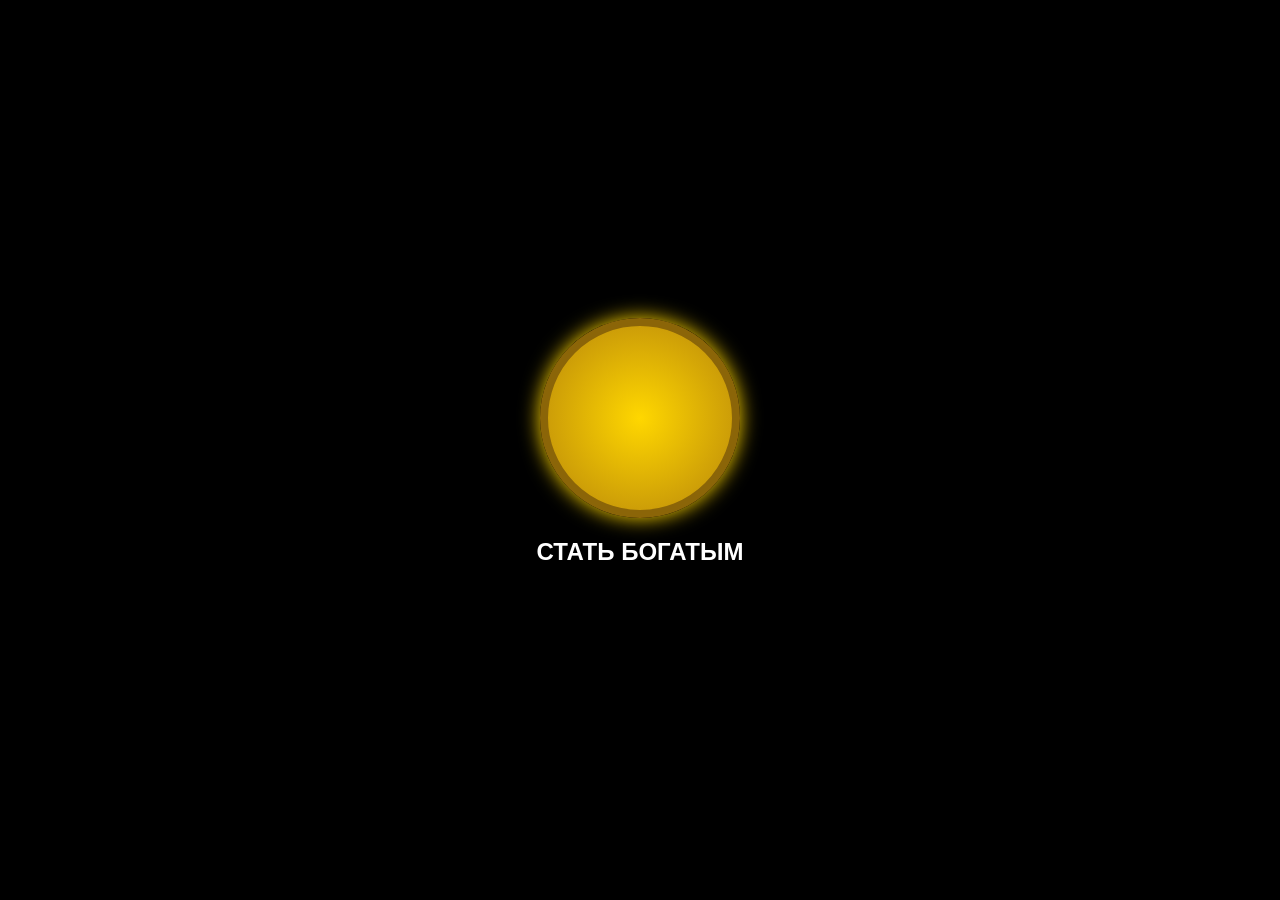
==== index.html @ f38c73db "Add initial HTML structure for Rich Button app" ====
<!DOCTYPE html>
<html lang="ru">
<head>
    <meta charset="UTF-8">
    <meta name="viewport" content="width=device-width, initial-scale=1.0">
    <title>Rich Button</title>
    <script src="https://telegram.org/js/telegram-web-app.js"></script>
    <style>
        body {
            background-color: #000;
            display: flex;
            justify-content: center;
            align-items: center;
            height: 100vh;
            margin: 0;
            color: white;
            font-family: sans-serif;
            overflow: hidden;
        }
        .container { text-align: center; }
        
        /* Золотая пульсирующая кнопка */
        .rich-button {
            width: 200px;
            height: 200px;
            background: radial-gradient(circle, #ffd700, #b8860b);
            border-radius: 50%;
            border: 8px solid #8b6508;
            box-shadow: 0 0 20px #ffd700;
            cursor: pointer;
            outline: none;
            transition: transform 0.1s;
            animation: pulse 2s infinite;
        }

        .rich-button:active {
            transform: scale(0.9);
            box-shadow: 0 0 5px #ffd700;
        }

        @keyframes pulse {
            0% { box-shadow: 0 0 20px #ffd700; }
            50% { box-shadow: 0 0 50px #ffd700; }
            100% { box-shadow: 0 0 20px #ffd700; }
        }

        h1 { margin-top: 20px; font-size: 24px; text-shadow: 2px 2px 4px #000; }
    </style>
</head>
<body>
    <div class="container">
        <button class="rich-button" onclick="sendClick()"></button>
        <h1>СТАТЬ БОГАТЫМ</h1>
    </div>

    <script>
        // Инициализируем WebApp
        const tg = window.Telegram.WebApp;
        tg.expand(); // Расширяем на все окно

        function sendClick() {
            // 2. ОТПРАВЛЯЕМ ДАННЫЕ БОТУ
            tg.sendData("rich_button_clicked");
            
            // Закрываем окно после клика (необязательно, но для оплаты Stars удобно)
            tg.close();
        }
    </script>
</body>
</html>
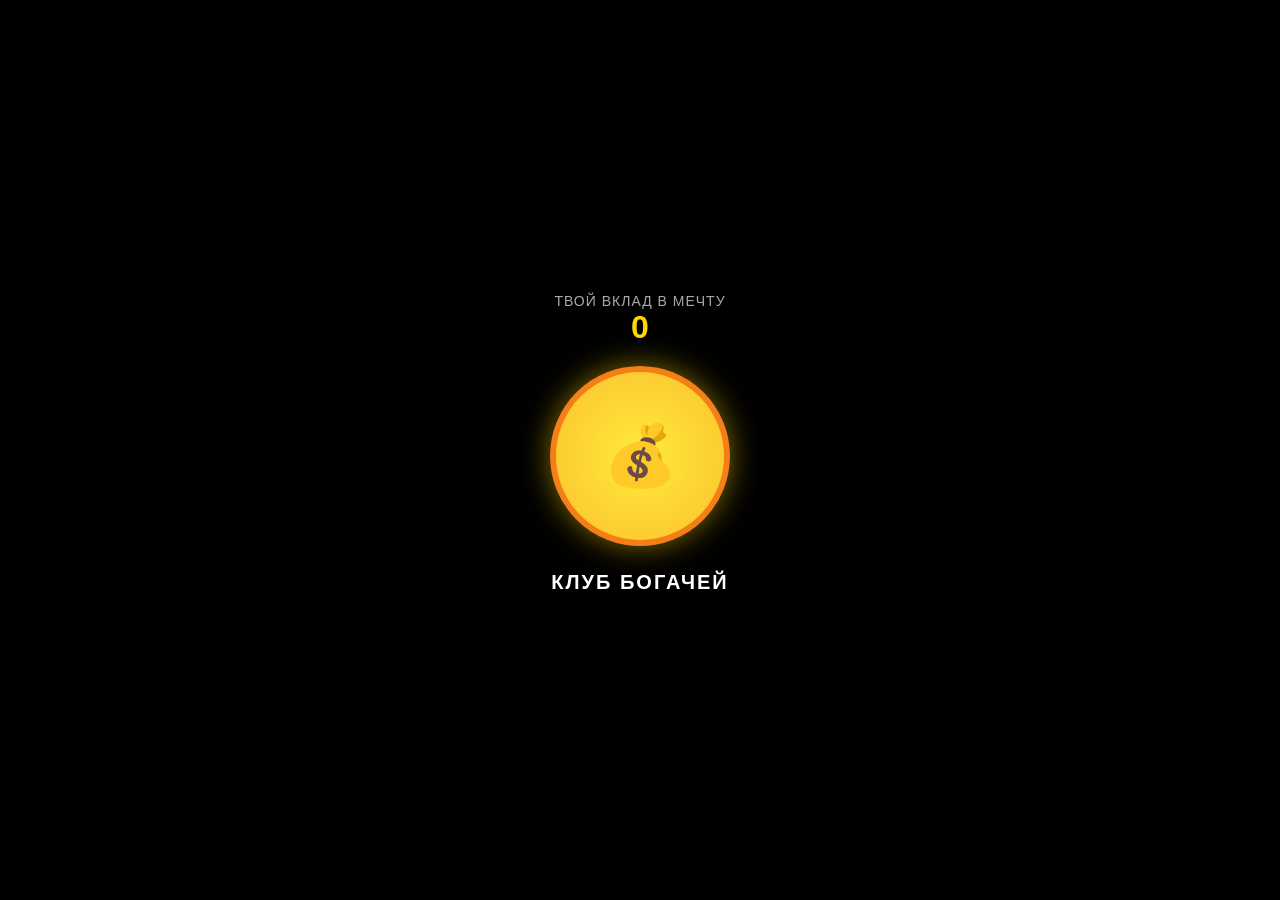
==== commit 49c963d7: "Update index.html" ====
--- a/index.html
+++ b/index.html
@@ -3,7 +3,7 @@
 <head>
     <meta charset="UTF-8">
     <meta name="viewport" content="width=device-width, initial-scale=1.0">
-    <title>Rich Button</title>
+    <title>Rich Club</title>
     <script src="https://telegram.org/js/telegram-web-app.js"></script>
     <style>
         body {
@@ -14,56 +14,88 @@
             height: 100vh;
             margin: 0;
             color: white;
-            font-family: sans-serif;
+            font-family: 'Segoe UI', Tahoma, Geneva, Verdana, sans-serif;
             overflow: hidden;
+            flex-direction: column;
         }
-        .container { text-align: center; }
         
-        /* Золотая пульсирующая кнопка */
+        .score-container {
+            margin-bottom: 20px;
+            text-align: center;
+        }
+
+        .score-label { font-size: 14px; color: #aaa; text-transform: uppercase; letter-spacing: 1px; }
+        .score-value { font-size: 32px; font-weight: bold; color: #ffd700; }
+
         .rich-button {
-            width: 200px;
-            height: 200px;
-            background: radial-gradient(circle, #ffd700, #b8860b);
+            width: 180px;
+            height: 180px;
+            background: radial-gradient(circle, #ffeb3b, #fbc02d);
             border-radius: 50%;
-            border: 8px solid #8b6508;
-            box-shadow: 0 0 20px #ffd700;
+            border: 6px solid #f57f17;
+            box-shadow: 0 0 30px rgba(255, 215, 0, 0.5);
             cursor: pointer;
             outline: none;
-            transition: transform 0.1s;
+            transition: transform 0.05s;
             animation: pulse 2s infinite;
+            display: flex;
+            justify-content: center;
+            align-items: center;
+            font-size: 60px;
         }
 
         .rich-button:active {
-            transform: scale(0.9);
-            box-shadow: 0 0 5px #ffd700;
+            transform: scale(0.92);
+            box-shadow: 0 0 10px #ffd700;
         }
 
         @keyframes pulse {
-            0% { box-shadow: 0 0 20px #ffd700; }
-            50% { box-shadow: 0 0 50px #ffd700; }
-            100% { box-shadow: 0 0 20px #ffd700; }
+            0% { box-shadow: 0 0 20px rgba(255, 215, 0, 0.4); }
+            50% { box-shadow: 0 0 50px rgba(255, 215, 0, 0.7); }
+            100% { box-shadow: 0 0 20px rgba(255, 215, 0, 0.4); }
         }
 
-        h1 { margin-top: 20px; font-size: 24px; text-shadow: 2px 2px 4px #000; }
+        h1 { margin-top: 25px; font-size: 20px; letter-spacing: 2px; }
     </style>
 </head>
 <body>
-    <div class="container">
-        <button class="rich-button" onclick="sendClick()"></button>
-        <h1>СТАТЬ БОГАТЫМ</h1>
+
+    <div class="score-container">
+        <div class="score-label">Твой вклад в мечту</div>
+        <div id="user-score" class="score-value">0</div>
     </div>
 
+    <button class="rich-button" onclick="sendClick()">💰</button>
+
+    <h1>КЛУБ БОГАЧЕЙ</h1>
+
+    <audio id="coin-sound" src="https://www.soundjay.com/misc/sounds/coin-spill-1.mp3" preload="auto"></audio>
+
     <script>
-        // Инициализируем WebApp
         const tg = window.Telegram.WebApp;
-        tg.expand(); // Расширяем на все окно
+        tg.expand();
+
+        // Получаем количество нажатий из URL
+        const urlParams = new URLSearchParams(window.location.search);
+        const startScore = urlParams.get('score') || '0';
+        document.getElementById('user-score').innerText = startScore;
 
         function sendClick() {
-            // 2. ОТПРАВЛЯЕМ ДАННЫЕ БОТУ
+            // 1. Вибрация (Haptic Feedback)
+            if (tg.HapticFeedback) {
+                tg.HapticFeedback.impactOccurred('heavy');
+            }
+
+            // 2. Звук
+            const audio = document.getElementById('coin-sound');
+            audio.currentTime = 0;
+            audio.play();
+
+            // 3. Отправка данных боту
             tg.sendData("rich_button_clicked");
             
-            // Закрываем окно после клика (необязательно, но для оплаты Stars удобно)
-            tg.close();
+            // Опционально: закрыть через секунду, чтобы успеть услышать звук
+            setTimeout(() => { tg.close(); }, 500);
         }
     </script>
 </body>
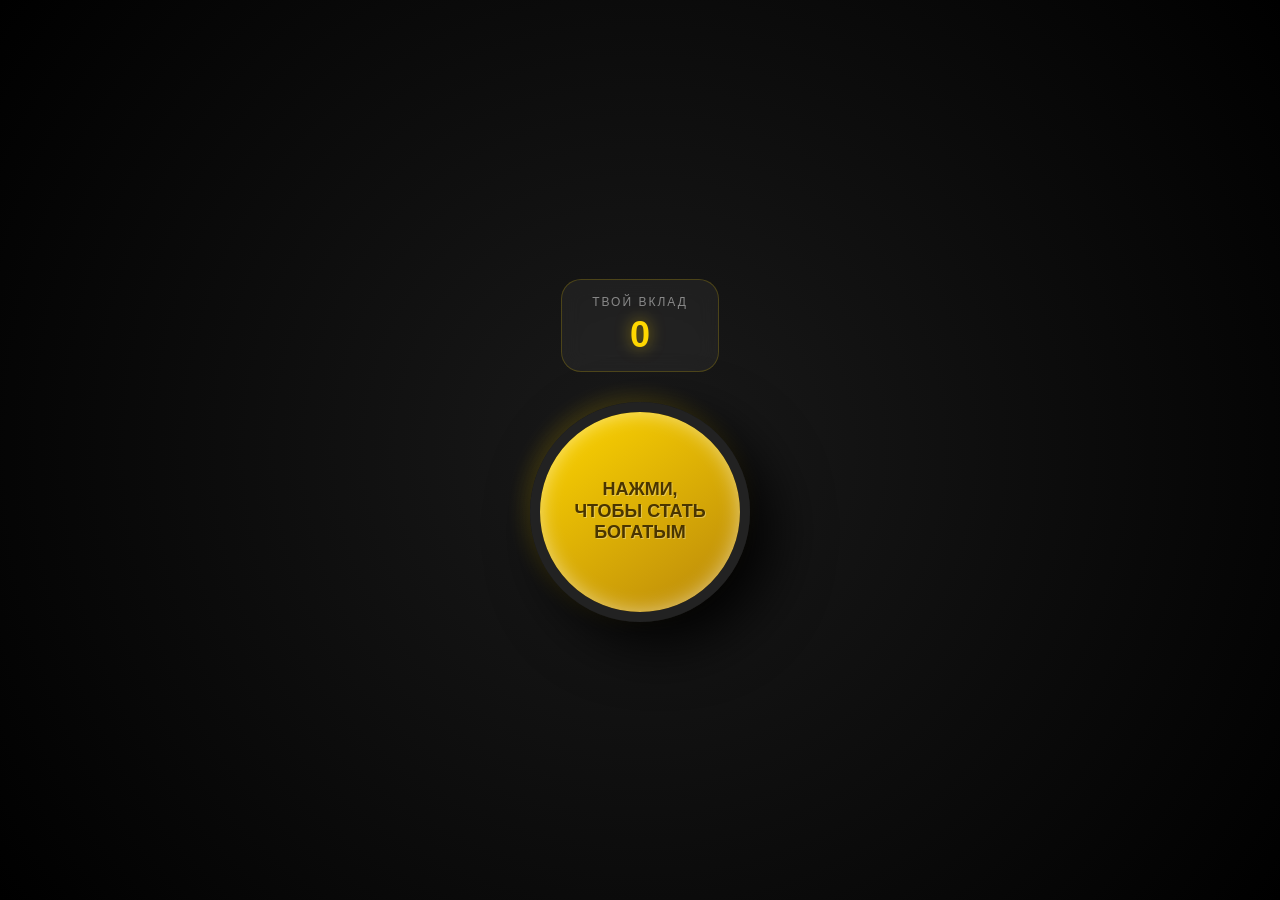
==== commit e7d4c6e2: "Update index.html" ====
--- a/index.html
+++ b/index.html
@@ -7,96 +7,114 @@
     <script src="https://telegram.org/js/telegram-web-app.js"></script>
     <style>
         body {
-            background-color: #000;
+            background: radial-gradient(circle, #1a1a1a 0%, #000 100%);
             display: flex;
             justify-content: center;
             align-items: center;
             height: 100vh;
             margin: 0;
             color: white;
-            font-family: 'Segoe UI', Tahoma, Geneva, Verdana, sans-serif;
+            font-family: 'Montserrat', sans-serif;
             overflow: hidden;
             flex-direction: column;
         }
         
         .score-container {
-            margin-bottom: 20px;
+            margin-bottom: 30px;
             text-align: center;
+            background: rgba(255, 255, 255, 0.05);
+            padding: 15px 30px;
+            border-radius: 20px;
+            backdrop-filter: blur(10px);
+            border: 1px solid rgba(255, 215, 0, 0.2);
         }
 
-        .score-label { font-size: 14px; color: #aaa; text-transform: uppercase; letter-spacing: 1px; }
-        .score-value { font-size: 32px; font-weight: bold; color: #ffd700; }
+        .score-label { font-size: 12px; color: #888; text-transform: uppercase; letter-spacing: 2px; margin-bottom: 5px; }
+        .score-value { font-size: 36px; font-weight: 900; color: #ffd700; text-shadow: 0 0 15px rgba(255, 215, 0, 0.5); }
 
+        /* Улучшенная Кнопка */
         .rich-button {
-            width: 180px;
-            height: 180px;
-            background: radial-gradient(circle, #ffeb3b, #fbc02d);
+            width: 220px;
+            height: 220px;
+            background: linear-gradient(145deg, #ffd700, #b8860b);
             border-radius: 50%;
-            border: 6px solid #f57f17;
-            box-shadow: 0 0 30px rgba(255, 215, 0, 0.5);
+            border: 10px solid #222;
+            box-shadow: 20px 20px 60px #000, -5px -5px 20px rgba(255, 215, 0, 0.2), inset 0 0 20px rgba(255,255,255,0.5);
             cursor: pointer;
             outline: none;
-            transition: transform 0.05s;
-            animation: pulse 2s infinite;
+            transition: all 0.1s ease;
             display: flex;
             justify-content: center;
             align-items: center;
-            font-size: 60px;
+            text-align: center;
+            padding: 20px;
+            animation: pulse 2s infinite;
+            position: relative;
+        }
+
+        .button-text {
+            color: #4a3500;
+            font-weight: 900;
+            font-size: 18px;
+            line-height: 1.2;
+            text-transform: uppercase;
+            text-shadow: 1px 1px 0px rgba(255,255,255,0.3);
         }
 
         .rich-button:active {
-            transform: scale(0.92);
+            transform: scale(0.95);
             box-shadow: 0 0 10px #ffd700;
+            background: linear-gradient(145deg, #b8860b, #ffd700);
         }
 
         @keyframes pulse {
-            0% { box-shadow: 0 0 20px rgba(255, 215, 0, 0.4); }
-            50% { box-shadow: 0 0 50px rgba(255, 215, 0, 0.7); }
-            100% { box-shadow: 0 0 20px rgba(255, 215, 0, 0.4); }
+            0% { transform: scale(1); box-shadow: 0 0 20px rgba(255, 215, 0, 0.4); }
+            50% { transform: scale(1.02); box-shadow: 0 0 40px rgba(255, 215, 0, 0.6); }
+            100% { transform: scale(1); box-shadow: 0 0 20px rgba(255, 215, 0, 0.4); }
         }
-
-        h1 { margin-top: 25px; font-size: 20px; letter-spacing: 2px; }
     </style>
 </head>
 <body>
 
     <div class="score-container">
-        <div class="score-label">Твой вклад в мечту</div>
+        <div class="score-label">Твой вклад</div>
         <div id="user-score" class="score-value">0</div>
     </div>
 
-    <button class="rich-button" onclick="sendClick()">💰</button>
+    <button class="rich-button" id="mainBtn">
+        <span class="button-text">НАЖМИ,<br>ЧТОБЫ СТАТЬ<br>БОГАТЫМ</span>
+    </button>
 
-    <h1>КЛУБ БОГАЧЕЙ</h1>
-
-    <audio id="coin-sound" src="https://www.soundjay.com/misc/sounds/coin-spill-1.mp3" preload="auto"></audio>
+    <audio id="coin-sound" preload="auto">
+        <source src="https://actions.google.com/sounds/v1/cartoon/coins_clanking_small.ogg" type="audio/ogg">
+    </audio>
 
     <script>
         const tg = window.Telegram.WebApp;
+        const audio = document.getElementById('coin-sound');
+        const btn = document.getElementById('mainBtn');
+        
         tg.expand();
 
-        // Получаем количество нажатий из URL
         const urlParams = new URLSearchParams(window.location.search);
-        const startScore = urlParams.get('score') || '0';
-        document.getElementById('user-score').innerText = startScore;
+        document.getElementById('user-score').innerText = urlParams.get('score') || '0';
 
-        function sendClick() {
-            // 1. Вибрация (Haptic Feedback)
+        btn.addEventListener('click', () => {
+            // 1. Вибрация
             if (tg.HapticFeedback) {
                 tg.HapticFeedback.impactOccurred('heavy');
             }
 
-            // 2. Звук
-            const audio = document.getElementById('coin-sound');
+            // 2. Звук (форсируем воспроизведение)
             audio.currentTime = 0;
-            audio.play();
+            audio.play().catch(e => console.log("Ошибка звука:", e));
 
-            // 3. Отправка данных боту
-            tg.sendData("rich_button_clicked");
-            
-            // Опционально: закрыть через секунду, чтобы успеть услышать звук
-            setTimeout(() => { tg.close(); }, 500);
-        }
+            // 3. Отправка данных
+            setTimeout(() => {
+                tg.sendData("rich_button_clicked");
+                tg.close(); // Оставляем закрытие, чтобы юзер видел счет на оплату
+            }, 300);
+        });
     </script>
 </body>
 </html>
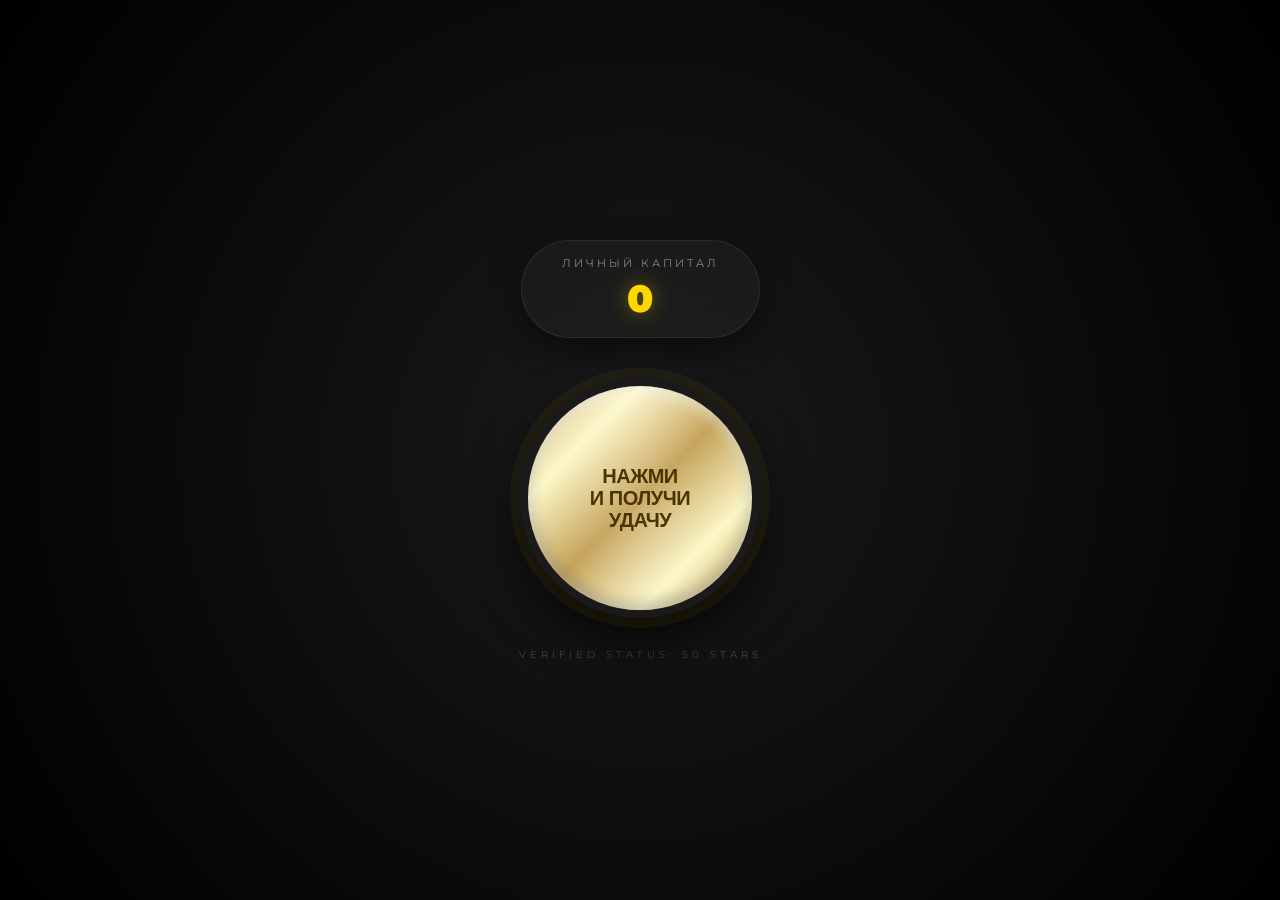
==== commit f8eb5114: "Update HTML structure and styles for Rich Button Club" ====
--- a/index.html
+++ b/index.html
@@ -2,12 +2,13 @@
 <html lang="ru">
 <head>
     <meta charset="UTF-8">
-    <meta name="viewport" content="width=device-width, initial-scale=1.0">
-    <title>Rich Club</title>
+    <meta name="viewport" content="width=device-width, initial-scale=1.0, maximum-scale=1.0, user-scalable=no">
+    <title>Richest Button Club</title>
     <script src="https://telegram.org/js/telegram-web-app.js"></script>
+    <link href="https://fonts.googleapis.com/css2?family=Montserrat:wght@400;900&display=swap" rel="stylesheet">
     <style>
         body {
-            background: radial-gradient(circle, #1a1a1a 0%, #000 100%);
+            background: radial-gradient(circle at center, #1a1a1a 0%, #000 100%);
             display: flex;
             justify-content: center;
             align-items: center;
@@ -18,72 +19,98 @@
             overflow: hidden;
             flex-direction: column;
         }
-        
+
+        /* Контейнер для счета */
         .score-container {
-            margin-bottom: 30px;
+            margin-bottom: 40px;
             text-align: center;
-            background: rgba(255, 255, 255, 0.05);
-            padding: 15px 30px;
-            border-radius: 20px;
-            backdrop-filter: blur(10px);
-            border: 1px solid rgba(255, 215, 0, 0.2);
+            background: rgba(255, 255, 255, 0.03);
+            padding: 15px 40px;
+            border-radius: 50px;
+            backdrop-filter: blur(15px);
+            border: 1px solid rgba(255, 215, 0, 0.1);
+            box-shadow: 0 10px 30px rgba(0,0,0,0.5);
         }
 
-        .score-label { font-size: 12px; color: #888; text-transform: uppercase; letter-spacing: 2px; margin-bottom: 5px; }
-        .score-value { font-size: 36px; font-weight: 900; color: #ffd700; text-shadow: 0 0 15px rgba(255, 215, 0, 0.5); }
+        .score-label { font-size: 11px; color: #888; text-transform: uppercase; letter-spacing: 3px; margin-bottom: 5px; }
+        .score-value { font-size: 38px; font-weight: 900; color: #ffd700; text-shadow: 0 0 20px rgba(255, 215, 0, 0.4); }
 
-        /* Улучшенная Кнопка */
+        /* ЭЛИТНАЯ ЗОЛОТАЯ КНОПКА */
         .rich-button {
-            width: 220px;
-            height: 220px;
-            background: linear-gradient(145deg, #ffd700, #b8860b);
+            width: 240px;
+            height: 240px;
+            position: relative;
+            background: linear-gradient(135deg, #bf953f, #fcf6ba, #b38728, #fbf5b7, #aa771c);
             border-radius: 50%;
-            border: 10px solid #222;
-            box-shadow: 20px 20px 60px #000, -5px -5px 20px rgba(255, 215, 0, 0.2), inset 0 0 20px rgba(255,255,255,0.5);
+            border: 8px solid #1a1a1a;
             cursor: pointer;
             outline: none;
-            transition: all 0.1s ease;
             display: flex;
             justify-content: center;
             align-items: center;
             text-align: center;
-            padding: 20px;
-            animation: pulse 2s infinite;
-            position: relative;
+            /* Объемные тени */
+            box-shadow: 
+                0 0 0 10px rgba(255, 215, 0, 0.05),
+                0 20px 50px rgba(0, 0, 0, 0.8),
+                inset 0 5px 15px rgba(255, 255, 255, 0.6),
+                inset 0 -5px 15px rgba(0, 0, 0, 0.4);
+            transition: all 0.1s cubic-bezier(0.175, 0.885, 0.32, 1.275);
+            overflow: hidden;
+        }
+
+        /* Блик, бегающий по кнопке */
+        .rich-button::after {
+            content: "";
+            position: absolute;
+            top: -50%;
+            left: -50%;
+            width: 200%;
+            height: 200%;
+            background: linear-gradient(45deg, transparent, rgba(255,255,255,0.3), transparent);
+            transform: rotate(45deg);
+            animation: shine 4s infinite;
         }
 
         .button-text {
+            position: relative;
+            z-index: 2;
             color: #4a3500;
             font-weight: 900;
-            font-size: 18px;
-            line-height: 1.2;
+            font-size: 20px;
+            line-height: 1.1;
             text-transform: uppercase;
-            text-shadow: 1px 1px 0px rgba(255,255,255,0.3);
+            letter-spacing: -0.5px;
+            pointer-events: none;
         }
 
         .rich-button:active {
-            transform: scale(0.95);
-            box-shadow: 0 0 10px #ffd700;
-            background: linear-gradient(145deg, #b8860b, #ffd700);
+            transform: scale(0.94);
+            box-shadow: 0 5px 15px rgba(0,0,0,0.9), inset 0 0 20px rgba(0,0,0,0.5);
         }
 
-        @keyframes pulse {
-            0% { transform: scale(1); box-shadow: 0 0 20px rgba(255, 215, 0, 0.4); }
-            50% { transform: scale(1.02); box-shadow: 0 0 40px rgba(255, 215, 0, 0.6); }
-            100% { transform: scale(1); box-shadow: 0 0 20px rgba(255, 215, 0, 0.4); }
+        @keyframes shine {
+            0% { left: -150%; }
+            20% { left: 150%; }
+            100% { left: 150%; }
         }
+
+        .footer-text { margin-top: 30px; font-size: 10px; color: #444; letter-spacing: 4px; text-transform: uppercase; }
+
     </style>
 </head>
 <body>
 
     <div class="score-container">
-        <div class="score-label">Твой вклад</div>
+        <div class="score-label">ЛИЧНЫЙ КАПИТАЛ</div>
         <div id="user-score" class="score-value">0</div>
     </div>
 
     <button class="rich-button" id="mainBtn">
-        <span class="button-text">НАЖМИ,<br>ЧТОБЫ СТАТЬ<br>БОГАТЫМ</span>
+        <span class="button-text">НАЖМИ<br>И ПОЛУЧИ<br>УДАЧУ</span>
     </button>
+
+    <div class="footer-text">Verified Status: 50 Stars</div>
 
     <audio id="coin-sound" preload="auto">
         <source src="https://actions.google.com/sounds/v1/cartoon/coins_clanking_small.ogg" type="audio/ogg">
@@ -95,25 +122,26 @@
         const btn = document.getElementById('mainBtn');
         
         tg.expand();
+        tg.backgroundColor = '#000000';
+        tg.headerColor = '#000000';
 
         const urlParams = new URLSearchParams(window.location.search);
         document.getElementById('user-score').innerText = urlParams.get('score') || '0';
 
         btn.addEventListener('click', () => {
-            // 1. Вибрация
             if (tg.HapticFeedback) {
                 tg.HapticFeedback.impactOccurred('heavy');
             }
 
-            // 2. Звук (форсируем воспроизведение)
             audio.currentTime = 0;
-            audio.play().catch(e => console.log("Ошибка звука:", e));
+            audio.play().catch(e => console.log("Sound error:", e));
 
-            // 3. Отправка данных
+            btn.style.transform = "scale(0.92)";
+            
             setTimeout(() => {
                 tg.sendData("rich_button_clicked");
-                tg.close(); // Оставляем закрытие, чтобы юзер видел счет на оплату
-            }, 300);
+                tg.close();
+            }, 400);
         });
     </script>
 </body>
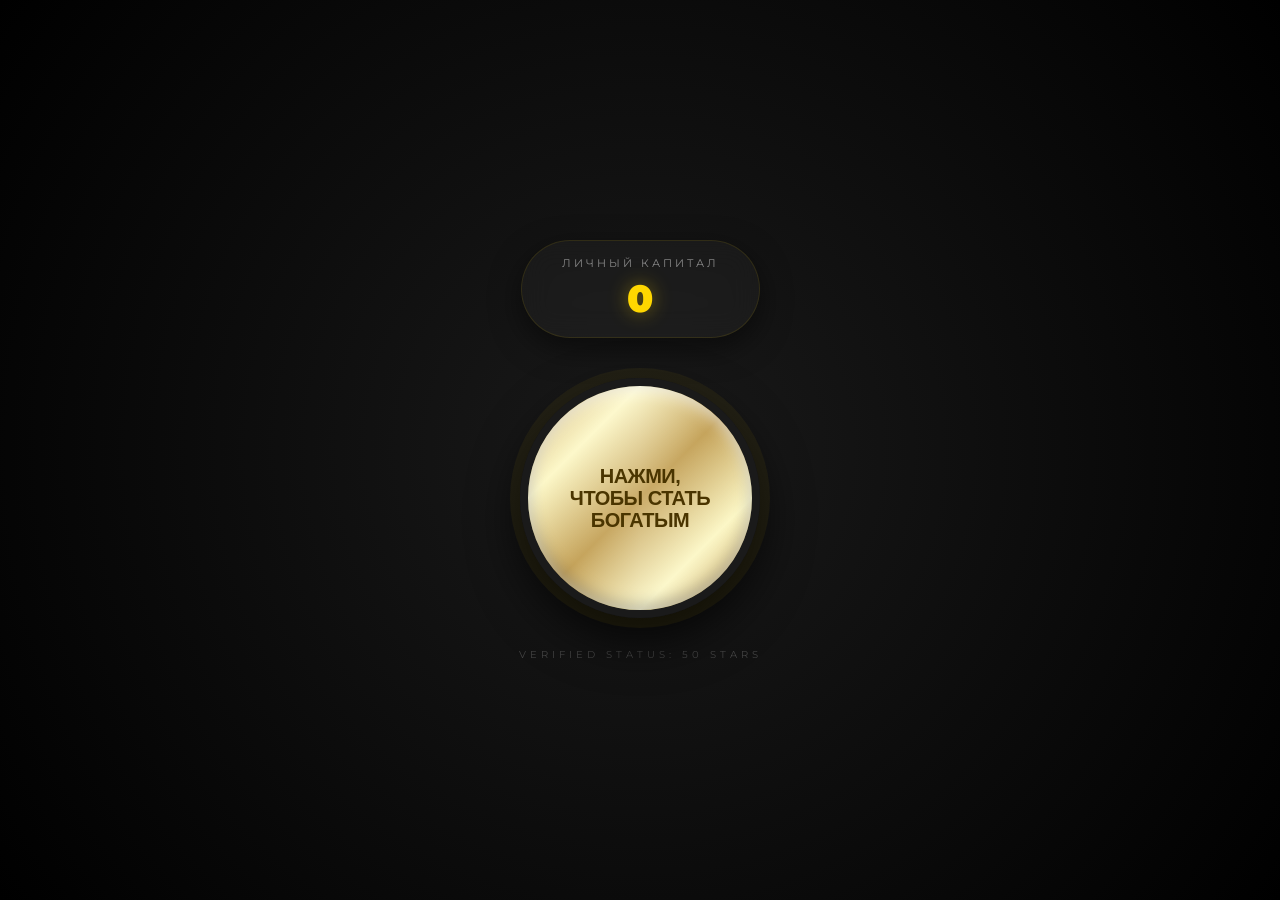
==== commit bc3088ad: "Update index.html" ====
--- a/index.html
+++ b/index.html
@@ -107,7 +107,8 @@
     </div>
 
     <button class="rich-button" id="mainBtn">
-        <span class="button-text">НАЖМИ<br>И ПОЛУЧИ<br>УДАЧУ</span>
+        <span class="button-text">НАЖМИ,<br>ЧТОБЫ СТАТЬ<br>БОГАТЫМ</span>
+
     </button>
 
     <div class="footer-text">Verified Status: 50 Stars</div>
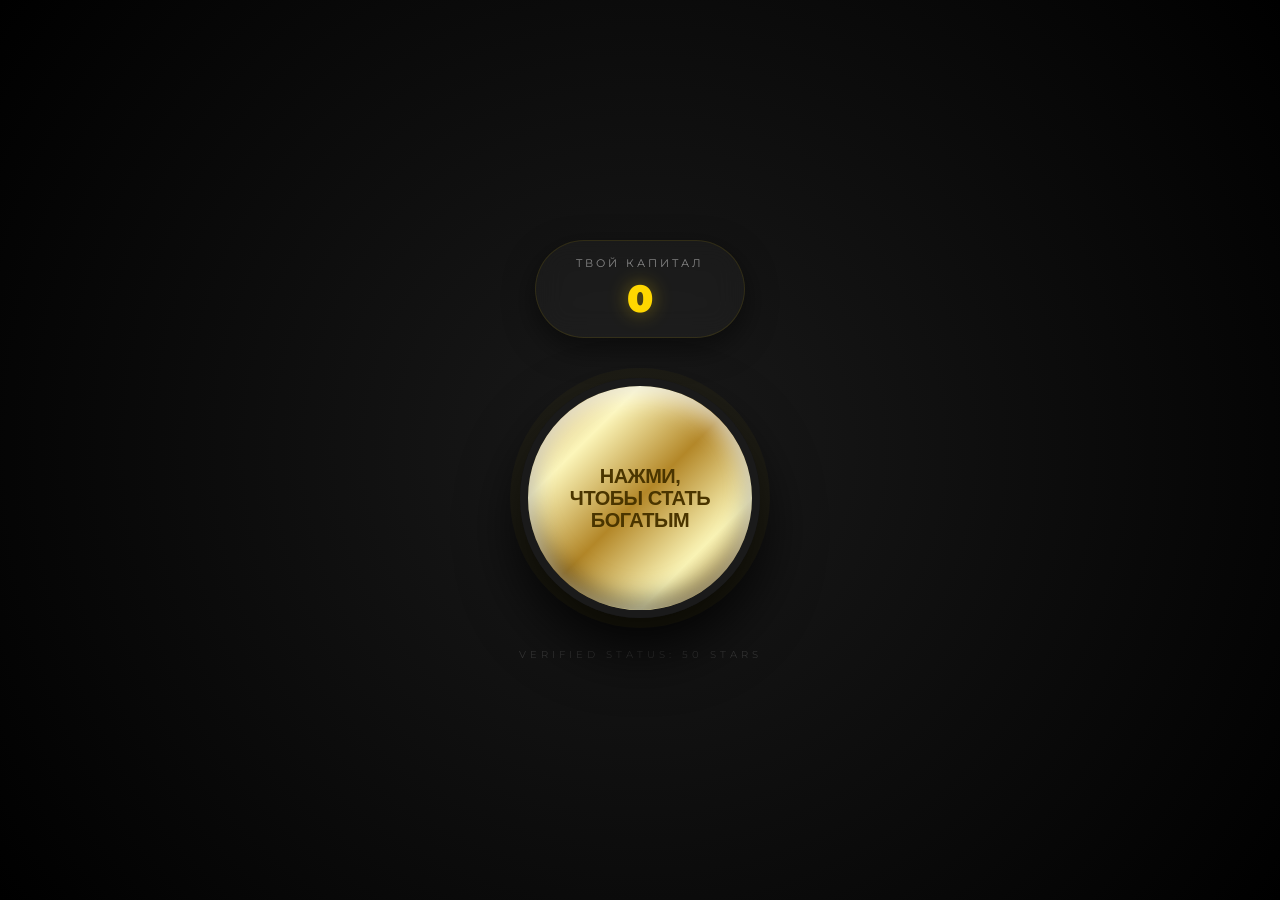
==== commit b8e2b43d: "Update index.html" ====
--- a/index.html
+++ b/index.html
@@ -18,6 +18,7 @@
             font-family: 'Montserrat', sans-serif;
             overflow: hidden;
             flex-direction: column;
+            position: relative; /* Для монет */
         }
 
         /* Контейнер для счета */
@@ -30,17 +31,20 @@
             backdrop-filter: blur(15px);
             border: 1px solid rgba(255, 215, 0, 0.1);
             box-shadow: 0 10px 30px rgba(0,0,0,0.5);
+            position: relative;
+            z-index: 10;
         }
 
         .score-label { font-size: 11px; color: #888; text-transform: uppercase; letter-spacing: 3px; margin-bottom: 5px; }
         .score-value { font-size: 38px; font-weight: 900; color: #ffd700; text-shadow: 0 0 20px rgba(255, 215, 0, 0.4); }
 
-        /* ЭЛИТНАЯ ЗОЛОТАЯ КНОПКА */
+        /* ЭЛИТНАЯ ЗОЛОТАЯ КНОПКА (Обновленные стили Luxury) */
         .rich-button {
             width: 240px;
             height: 240px;
             position: relative;
-            background: linear-gradient(135deg, #bf953f, #fcf6ba, #b38728, #fbf5b7, #aa771c);
+            /* Более сложный, зеркальный градиент */
+            background: linear-gradient(135deg, #bf953f 0%, #fcf6ba 25%, #b38728 50%, #fbf5b7 75%, #aa771c 100%);
             border-radius: 50%;
             border: 8px solid #1a1a1a;
             cursor: pointer;
@@ -49,32 +53,33 @@
             justify-content: center;
             align-items: center;
             text-align: center;
-            /* Объемные тени */
+            /* Объемные тени и свечение */
             box-shadow: 
-                0 0 0 10px rgba(255, 215, 0, 0.05),
-                0 20px 50px rgba(0, 0, 0, 0.8),
-                inset 0 5px 15px rgba(255, 255, 255, 0.6),
-                inset 0 -5px 15px rgba(0, 0, 0, 0.4);
+                0 0 0 10px rgba(255, 215, 0, 0.03),
+                0 30px 60px rgba(0, 0, 0, 0.9),
+                inset 0 10px 25px rgba(255, 255, 255, 0.7),
+                inset 0 -10px 25px rgba(0, 0, 0, 0.5);
             transition: all 0.1s cubic-bezier(0.175, 0.885, 0.32, 1.275);
             overflow: hidden;
-        }
-
-        /* Блик, бегающий по кнопке */
+            z-index: 20;
+        }
+
+        /* Улучшенный блик (бегает реже, но ярче) */
         .rich-button::after {
             content: "";
             position: absolute;
             top: -50%;
-            left: -50%;
-            width: 200%;
+            left: -150%;
+            width: 100%;
             height: 200%;
-            background: linear-gradient(45deg, transparent, rgba(255,255,255,0.3), transparent);
+            background: linear-gradient(75deg, transparent, rgba(255,255,255,0.6), transparent);
             transform: rotate(45deg);
-            animation: shine 4s infinite;
+            animation: shine 6s infinite ease-out;
         }
 
         .button-text {
             position: relative;
-            z-index: 2;
+            z-index: 5;
             color: #4a3500;
             font-weight: 900;
             font-size: 20px;
@@ -85,30 +90,39 @@
         }
 
         .rich-button:active {
-            transform: scale(0.94);
-            box-shadow: 0 5px 15px rgba(0,0,0,0.9), inset 0 0 20px rgba(0,0,0,0.5);
+            transform: scale(0.92);
+            box-shadow: 0 10px 25px rgba(0,0,0,0.9), inset 0 0 25px rgba(0,0,0,0.6);
         }
 
         @keyframes shine {
             0% { left: -150%; }
-            20% { left: 150%; }
-            100% { left: 150%; }
-        }
-
-        .footer-text { margin-top: 30px; font-size: 10px; color: #444; letter-spacing: 4px; text-transform: uppercase; }
+            15% { left: 200%; }
+            100% { left: 200%; }
+        }
+
+        .footer-text { margin-top: 30px; font-size: 10px; color: #333; letter-spacing: 4px; text-transform: uppercase; z-index: 10; }
+
+        /* СТИЛИ ЧАСТИЦ (МОНЕТ) */
+        .coin-particle {
+            position: absolute;
+            font-size: 24px; /* Эмодзи монетки */
+            pointer-events: none;
+            z-index: 100; /* Поверх всего */
+            opacity: 1;
+            transform: scale(1);
+        }
 
     </style>
 </head>
 <body>
 
     <div class="score-container">
-        <div class="score-label">ЛИЧНЫЙ КАПИТАЛ</div>
+        <div class="score-label">ТВОЙ КАПИТАЛ</div>
         <div id="user-score" class="score-value">0</div>
     </div>
 
     <button class="rich-button" id="mainBtn">
         <span class="button-text">НАЖМИ,<br>ЧТОБЫ СТАТЬ<br>БОГАТЫМ</span>
-
     </button>
 
     <div class="footer-text">Verified Status: 50 Stars</div>
@@ -129,20 +143,93 @@
         const urlParams = new URLSearchParams(window.location.search);
         document.getElementById('user-score').innerText = urlParams.get('score') || '0';
 
+        // --- СИСТЕМА ФЕЙЕРВЕРКА МОНЕТ ---
+        function createCoinExplosion() {
+            // Получаем координаты центра кнопки
+            const btnRect = btn.getBoundingClientRect();
+            const centerX = btnRect.left + btnRect.width / 2;
+            const centerY = btnRect.top + btnRect.height / 2;
+
+            const coinCount = 15; // Сколько монет вылетит
+
+            for (let i = 0; i < coinCount; i++) {
+                // Создаем элемент монеты
+                const coin = document.createElement('div');
+                coin.className = 'coin-particle';
+                coin.innerText = '💰'; // Пока эмодзи, можно заменить на картинку
+                document.body.appendChild(coin);
+
+                // Случайный угол и сила вылета
+                const angle = Math.random() * Math.PI * 2; // Угол от 0 до 360 градусов
+                const velocity = Math.random() * 8 + 5; // Скорость от 5 до 13
+                
+                // Начальная позиция — центр кнопки
+                let posX = centerX;
+                let posY = centerY;
+                
+                // Векторы скорости
+                let velX = Math.cos(angle) * velocity;
+                let velY = Math.sin(angle) * velocity - 3; // Небольшое ускорение вверх
+
+                // Гравитация и сопротивление воздуха
+                const gravity = 0.5;
+                const friction = 0.98;
+                
+                let opacity = 1;
+                let scale = 1;
+
+                // Функция анимации одной монеты
+                const animateCoin = () => {
+                    velX *= friction;
+                    velY = velY * friction + gravity; // Гравитация тянет вниз
+
+                    posX += velX;
+                    posY += velY;
+                    
+                    opacity -= 0.02; // Монета затухает
+                    scale -= 0.005; // И уменьшается
+
+                    // Применяем стили
+                    coin.style.left = `${posX}px`;
+                    coin.style.top = `${posY}px`;
+                    coin.style.opacity = opacity;
+                    coin.style.transform = `translate(-50%, -50%) scale(${scale})`;
+
+                    // Продолжаем, пока монета видна
+                    if (opacity > 0) {
+                        requestAnimationFrame(animateCoin);
+                    } else {
+                        coin.remove(); // Удаляем монету, когда она затухла
+                    }
+                };
+
+                // Запускаем анимацию
+                requestAnimationFrame(animateCoin);
+            }
+        }
+        // ------------------------------------
+
         btn.addEventListener('click', () => {
+            // 1. Вибрация
             if (tg.HapticFeedback) {
                 tg.HapticFeedback.impactOccurred('heavy');
             }
 
+            // 2. Звук
             audio.currentTime = 0;
             audio.play().catch(e => console.log("Sound error:", e));
 
+            // 3. ФЕЙЕРВЕРК МОНЕТ!
+            createCoinExplosion();
+
+            // Эффект нажатия (scale)
             btn.style.transform = "scale(0.92)";
             
+            // Ждем анимацию и закрываем
             setTimeout(() => {
                 tg.sendData("rich_button_clicked");
                 tg.close();
-            }, 400);
+            }, 600); // Чуть дольше, чтобы насладиться монетами
         });
     </script>
 </body>
